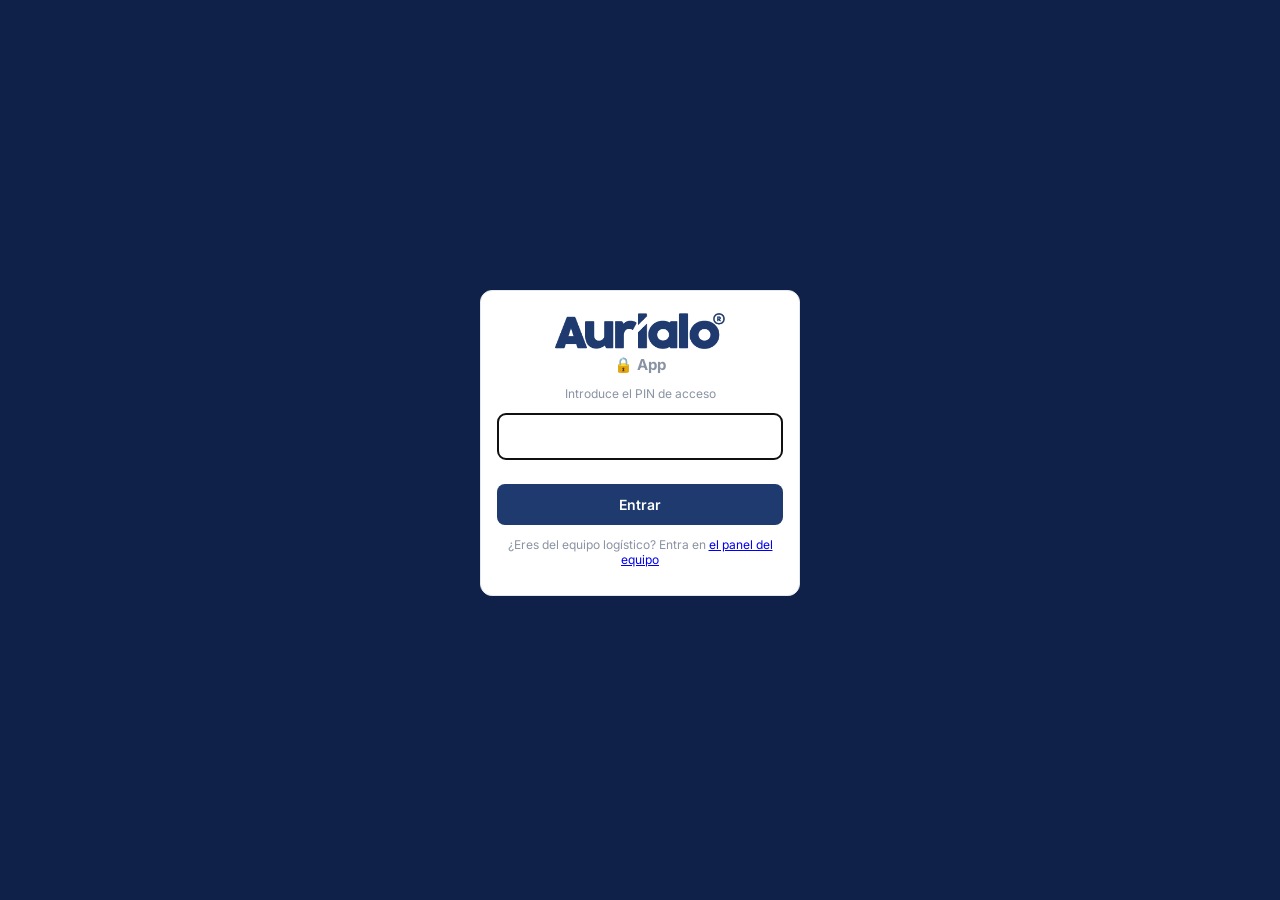
==== index.html @ 9f0c71b6 "Panel: botón Actualizar datos y frescura de cada fuente Co-Authored-By: Claude Opus 5.5 <noreply@ant" ====
<!DOCTYPE html>
<html lang="es">
<head>
<meta charset="UTF-8">
<meta name="viewport" content="width=device-width, initial-scale=1, viewport-fit=cover">
<meta name="theme-color" content="#0f2148">
<meta name="apple-mobile-web-app-capable" content="yes">
<meta name="mobile-web-app-capable" content="yes">
<meta name="apple-mobile-web-app-status-bar-style" content="black-translucent">
<meta name="apple-mobile-web-app-title" content="Aurialo App">
<link rel="manifest" href="manifest.webmanifest">
<link rel="icon" type="image/png" href="icons/crm-192.png">
<link rel="apple-touch-icon" href="icons/crm-180.png">
<title>Aurialo App</title>
<link rel="preconnect" href="https://fonts.googleapis.com">
<link href="https://fonts.googleapis.com/css2?family=Inter:wght@400;500;600;700&display=swap" rel="stylesheet">
<link rel="stylesheet" href="styles.css?v=20261127t">
<script src="config.js?v=20261127t"></script>
</head>
<body>
<div class="app">
  <aside class="sidebar">
    <div class="brand"><img src="icons/logo-blanco.png" alt="Aurialo" class="logo"><b>App</b></div>
    <nav id="nav">
      <button data-view="panel" class="active">📊 Panel</button>
      <button data-view="meta">📈 Meta Ads</button>
      <button data-view="creativo">🎬 Director creativo</button>
      <button data-view="logistica">📦 Equipo logístico</button>
      <button data-view="competencia">🔎 Competencia</button>
      <button data-view="ajustes">⚙️ Ajustes</button>
    </nav>
    <div class="me">
      <label>Estás como</label>
      <select id="yo"></select>
      <div id="sync" class="sync">Conectando…</div>
    </div>
  </aside>
  <main>
    <div id="banner" class="banner"></div>
    <section id="view"></section>
  </main>
</div>

<div id="modal" class="modal hidden">
  <div class="modal-box">
    <div class="modal-head"><h3 id="modal-title"></h3><button class="x" id="modal-close">✕</button></div>
    <div id="modal-body"></div>
  </div>
</div>
<div id="toast" class="toast"></div>

<script src="app.js?v=20261127t"></script>
</body>
</html>
---- styles.css ----
:root{
  --bg:#f4f6f9; --card:#fff; --ink:#4b5563; --strong:#374151; --muted:#8a93a3; --line:#e3e7ee;
  --brand:#1e3a6e; --brand-soft:#e6ecf6; --side:#0f2148; --side-hover:#1a3163; --side-active:#24427d; --side-text:#c4ccda;
  --ok:#14915a; --ok-soft:#e3f6ec; --warn:#b7791f; --warn-soft:#fdf3e1;
  --bad:#c2414b; --bad-soft:#fde8ea; --info:#2b6cb0; --info-soft:#e6f0fb;
}
*{box-sizing:border-box}
body{margin:0;font-family:Inter,system-ui,sans-serif;background:var(--bg);color:var(--ink);font-size:14px}
.app{display:flex;min-height:100vh}
.sidebar{width:220px;background:var(--side);color:var(--side-text);display:flex;flex-direction:column;padding:18px 12px;position:sticky;top:0;height:100vh}
.brand{font-size:18px;padding:4px 10px 20px;display:flex;align-items:center;gap:8px}
.brand{color:#fff}.brand b{color:#9fb6dd}
.brand .logo{height:22px;width:auto;display:block}
.brand b{font-size:13px;font-weight:600;letter-spacing:.5px;align-self:flex-end;margin-bottom:1px}
.dot{width:10px;height:10px;border-radius:50%;background:#9fb6dd}
#nav{display:flex;flex-direction:column;gap:2px;flex:1}
#nav button{background:none;border:0;color:var(--side-text);text-align:left;padding:10px 12px;border-radius:8px;font:inherit;cursor:pointer}
#nav button:hover{background:var(--side-hover)}
#nav button.active{background:var(--side-active);color:#fff;font-weight:600}
.me{border-top:1px solid #263b66;padding-top:12px;font-size:12px}
.me label{color:#8fa0bf}
.me select{width:100%;margin-top:4px;background:var(--side-hover);color:#fff;border:1px solid #2c4475}
.sync{margin-top:8px;color:#8fa0bf}
.sync.ok::before{content:"● ";color:#4ade80}
.sync.off::before{content:"● ";color:#f87171}
main{flex:1;padding:22px 28px;min-width:0}
h1{font-size:22px;margin:0 0 4px;color:var(--brand)}
h2{font-size:16px;margin:24px 0 10px;color:var(--strong)}
h3{color:var(--strong)}
.sub{color:var(--muted);margin-bottom:16px}
.banner{display:flex;gap:8px;flex-wrap:wrap;margin-bottom:14px}
.pill{padding:6px 12px;border-radius:999px;font-size:12px;font-weight:600}
.pill.ok{background:var(--ok-soft);color:var(--ok)} .pill.warn{background:var(--warn-soft);color:var(--warn)}
.pill.bad{background:var(--bad-soft);color:var(--bad)} .pill.info{background:var(--info-soft);color:var(--info)}
.pill.brand{background:var(--brand-soft);color:var(--brand)}
.grid{display:grid;gap:12px;grid-template-columns:repeat(auto-fill,minmax(180px,1fr))}
.kpi{background:var(--card);border:1px solid var(--line);border-radius:12px;padding:14px}
.kpi .l{color:var(--muted);font-size:12px}
.kpi .v{font-size:24px;font-weight:700;margin-top:4px;color:var(--strong)}
.kpi .s{color:var(--muted);font-size:12px;margin-top:2px}
.card{background:var(--card);border:1px solid var(--line);border-radius:12px;padding:16px;margin-bottom:14px}
.toolbar{display:flex;gap:8px;flex-wrap:wrap;align-items:center;margin-bottom:12px}
.toolbar .grow{flex:1}
.tabs{display:flex;gap:4px;border-bottom:1px solid var(--line);margin-bottom:14px}
.tabs button{background:none;border:0;padding:10px 14px;font:inherit;color:var(--muted);cursor:pointer;border-bottom:2px solid transparent}
.tabs button.active{color:var(--brand);border-color:var(--brand);font-weight:600}
button.btn,.btn{background:var(--brand);color:#fff;border:0;border-radius:8px;padding:8px 14px;font:inherit;font-weight:600;cursor:pointer}
.btn.sec{background:#fff;color:var(--ink);border:1px solid var(--line)}
.btn.sm{padding:4px 9px;font-size:12px;font-weight:500}
.btn.danger{background:var(--bad-soft);color:var(--bad)}
.btn.armed{background:var(--bad);color:#fff}
input,select,textarea{font:inherit;padding:8px 10px;border:1px solid var(--line);border-radius:8px;background:#fff;color:var(--ink)}
textarea{min-height:80px;width:100%}
.tbl-wrap{overflow-x:auto;background:var(--card);border:1px solid var(--line);border-radius:12px}
table{width:100%;border-collapse:collapse;font-size:13px}
th,td{padding:9px 10px;border-bottom:1px solid var(--line);text-align:left;white-space:nowrap}
th{background:#f6f8fb;color:var(--muted);font-weight:600;font-size:12px;cursor:pointer;position:sticky;top:0}
td.num,th.num{text-align:right}
tr:hover td{background:#f8fafd}
td .name{font-weight:600;color:var(--strong)}
.empty{padding:30px;text-align:center;color:var(--muted)}
.kanban{display:grid;grid-template-columns:repeat(6,minmax(170px,1fr));gap:10px;overflow-x:auto}
.col{background:#eceff4;border-radius:12px;padding:10px;min-height:200px}
.col h4{margin:0 0 8px;font-size:13px;display:flex;justify-content:space-between}
.kc{background:#fff;border:1px solid var(--line);border-radius:10px;padding:10px;margin-bottom:8px;font-size:12px}
.kc .t{font-weight:600;font-size:13px;word-break:break-all;color:var(--strong)}
.kc .m{color:var(--muted);margin:4px 0}
.kc .a{display:flex;gap:4px;flex-wrap:wrap;margin-top:6px}
.modal{position:fixed;inset:0;background:rgba(15,33,72,.45);display:flex;align-items:flex-start;justify-content:center;padding:40px 16px;z-index:50;overflow:auto}
.modal.hidden{display:none}
.modal-box{background:#fff;border-radius:14px;width:100%;max-width:640px;padding:18px 20px}
.modal-head{display:flex;justify-content:space-between;align-items:center;margin-bottom:10px}
.modal-head h3{margin:0}
.x{background:none;border:0;font-size:18px;cursor:pointer}
.form{display:grid;grid-template-columns:1fr 1fr;gap:10px}
.form .f{display:flex;flex-direction:column;gap:4px}
.form .f.full{grid-column:1/-1}
.form label{font-size:12px;color:var(--muted);font-weight:600}
.form-actions{display:flex;justify-content:flex-end;gap:8px;margin-top:14px}
.hint{font-size:12px;color:var(--muted)}
.toast{position:fixed;bottom:20px;right:20px;background:var(--side);color:#fff;padding:10px 16px;border-radius:10px;opacity:0;transition:.25s;pointer-events:none;z-index:60}
.toast.show{opacity:1}
.rules li{margin:6px 0}
.two{display:grid;grid-template-columns:1fr 1fr;gap:14px}
.bar{height:8px;background:#eee;border-radius:4px;overflow:hidden}
.bar span{display:block;height:100%;background:var(--brand)}
code{background:#eef2f8;padding:1px 5px;border-radius:4px}
.menu-btn{display:none}
@media(max-width:900px){
  .two,.form{grid-template-columns:1fr}
}
/* ---------- móvil ---------- */
@media(max-width:760px){
  body{font-size:15px;-webkit-text-size-adjust:100%}
  .app{flex-direction:column}
  .sidebar{width:100%;height:auto;position:sticky;top:0;z-index:40;flex-direction:row;flex-wrap:wrap;align-items:center;
    padding:calc(8px + env(safe-area-inset-top)) 12px 8px;gap:0;box-shadow:0 2px 10px rgba(0,0,0,.18)}
  .brand{padding:6px 4px;font-size:17px;flex:1}
  .brand .logo{height:19px}
  .menu-btn{display:flex;align-items:center;gap:6px;background:var(--side-hover);color:#fff;border:1px solid #2c4475;border-radius:10px;padding:8px 12px;font:inherit;font-weight:600}
  .menu-btn .badge{background:#e11d48;border-radius:10px;padding:0 7px;font-size:11px}
  #nav,.sidebar .me{display:none;width:100%;flex:0 0 100%}
  .sidebar.open #nav{display:flex;flex-direction:column;padding-top:8px;max-height:70vh;overflow:auto}
  .sidebar.open .me{display:block;padding-bottom:6px}
  #nav button{padding:13px 12px;font-size:16px}
  main{padding:14px 12px calc(24px + env(safe-area-inset-bottom))}
  h1{font-size:20px}
  .grid{grid-template-columns:repeat(2,minmax(0,1fr));gap:8px}
  .kpi{padding:11px}
  .kpi .v{font-size:19px;word-break:break-word}
  .card{padding:13px;border-radius:12px}
  .card .grid,.grid[style]{grid-template-columns:1fr !important}
  .tabs{overflow-x:auto;white-space:nowrap;-webkit-overflow-scrolling:touch;scrollbar-width:none}
  .tabs::-webkit-scrollbar{display:none}
  .tabs button{padding:10px 12px;flex:0 0 auto}
  .toolbar{gap:6px}
  .toolbar select,.toolbar input{flex:1 1 140px;min-width:0}
  .toolbar .hint{flex-basis:100%}
  input,select,textarea{font-size:16px}
  .btn.sm{padding:7px 11px;font-size:13px}
  th,td{padding:9px 8px}
  .tbl-wrap{-webkit-overflow-scrolling:touch}
  .modal{padding:0;align-items:stretch}
  .modal-box{max-width:none;border-radius:0;min-height:100%;padding:calc(14px + env(safe-area-inset-top)) 14px calc(20px + env(safe-area-inset-bottom))}
  .form-actions{position:sticky;bottom:0;background:#fff;padding:10px 0}
  .form-actions .btn{flex:1;padding:12px}
  .toast{left:12px;right:12px;bottom:calc(16px + env(safe-area-inset-bottom));text-align:center}
  .banner .pill{font-size:12px}
  #inc-frame{min-height:900px !important}
}

/* panel Hoy */
.tile{transition:transform .12s, box-shadow .12s}
.tile:hover{transform:translateY(-1px);box-shadow:0 4px 14px rgba(15,33,72,.08)}
details.psec>summary{cursor:pointer;list-style:none;display:flex;align-items:center;gap:8px}
details.psec>summary::-webkit-details-marker{display:none}
details.psec>summary::after{content:"▾";margin-left:auto;color:var(--muted);transition:transform .15s}
details.psec:not([open])>summary::after{transform:rotate(-90deg)}
@media(max-width:760px){.tile div[style*="font-size:21px"]{font-size:18px !important}}
.tiles{display:grid;grid-template-columns:repeat(auto-fill,minmax(165px,1fr));gap:10px;margin-bottom:14px}
@media(max-width:760px){.tiles{grid-template-columns:repeat(2,minmax(0,1fr));gap:8px}.tile{padding:9px 10px !important}}
.refresh-bar{display:flex;align-items:center;gap:8px;flex-wrap:wrap;margin-bottom:10px}
.fuentes{display:flex;gap:6px;flex-wrap:wrap}
.fchip{display:inline-flex;align-items:center;gap:5px;font-size:11.5px;color:var(--muted);background:#fff;border:1px solid var(--line);border-radius:20px;padding:3px 9px;white-space:nowrap}
.fchip i{width:7px;height:7px;border-radius:50%;display:inline-block}
@media(max-width:760px){.refresh-bar .btn{width:100%}.fuentes{gap:4px}.fchip{font-size:11px;padding:2px 7px}}
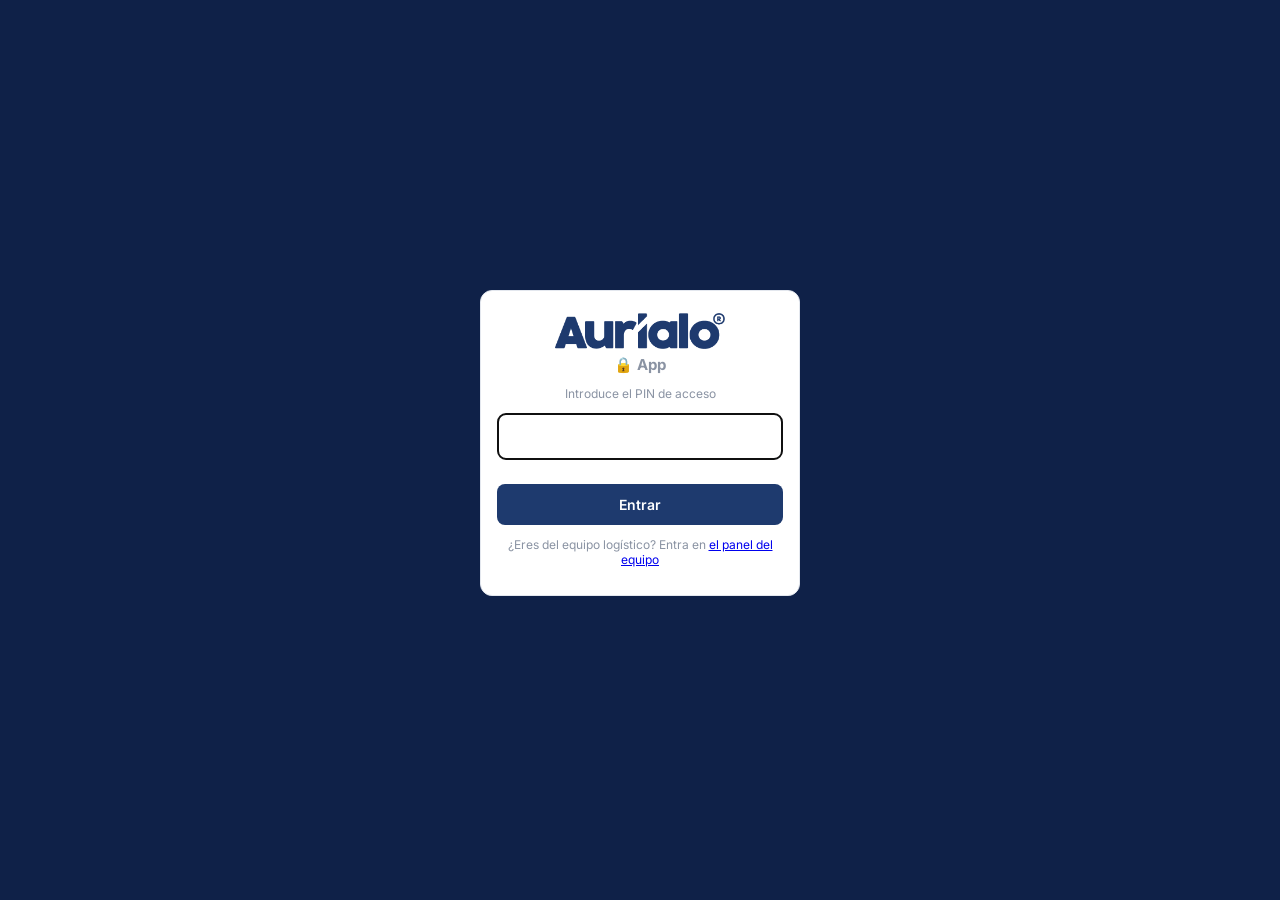
==== commit 99168a1c: "Hoy: solo KPIs de la tienda del día Co-Authored-By: Claude Opus 5.5 <noreply@anthropic.com> Claude-S" ====
--- a/index.html
+++ b/index.html
@@ -14,8 +14,8 @@
 <title>Aurialo App</title>
 <link rel="preconnect" href="https://fonts.googleapis.com">
 <link href="https://fonts.googleapis.com/css2?family=Inter:wght@400;500;600;700&display=swap" rel="stylesheet">
-<link rel="stylesheet" href="styles.css?v=20261127t">
-<script src="config.js?v=20261127t"></script>
+<link rel="stylesheet" href="styles.css?v=20261128d">
+<script src="config.js?v=20261128d"></script>
 </head>
 <body>
 <div class="app">
@@ -49,6 +49,6 @@
 </div>
 <div id="toast" class="toast"></div>
 
-<script src="app.js?v=20261127t"></script>
+<script src="app.js?v=20261128d"></script>
 </body>
 </html>
--- a/styles.css
+++ b/styles.css
@@ -144,3 +144,31 @@
 .fchip{display:inline-flex;align-items:center;gap:5px;font-size:11.5px;color:var(--muted);background:#fff;border:1px solid var(--line);border-radius:20px;padding:3px 9px;white-space:nowrap}
 .fchip i{width:7px;height:7px;border-radius:50%;display:inline-block}
 @media(max-width:760px){.refresh-bar .btn{width:100%}.fuentes{gap:4px}.fchip{font-size:11px;padding:2px 7px}}
+/* Hoy: cajas por prioridad */
+.hgrid{display:grid;grid-template-columns:repeat(2,minmax(0,1fr));gap:14px;margin-bottom:14px}
+.hbox{border-radius:12px;padding:14px 18px;border:1px solid transparent}
+.hbox-t{font-size:12.5px;font-weight:800;letter-spacing:.6px;text-transform:uppercase;color:var(--strong);margin-bottom:8px;display:flex;justify-content:space-between}
+.hbox-t span{color:var(--muted);font-weight:600}
+.hbox ul{margin:0;padding-left:16px}
+.hbox li{margin:7px 0;line-height:1.4;color:var(--strong)}
+.hbox li::marker{color:var(--muted)}
+.hbox li a:hover{text-decoration:underline}
+.hbox.bad{background:var(--bad-soft);border-color:#f6c9ce}
+.hbox.warn{background:var(--warn-soft);border-color:#f3dfb4}
+.hbox.info{background:var(--info-soft);border-color:#c9dcf3}
+.hbox.ok{background:var(--ok-soft);border-color:#bfe6cf}
+@media(max-width:760px){.hgrid{grid-template-columns:1fr;gap:10px}.hbox{padding:12px 14px}}
+.tienda .tminis{display:grid;grid-template-columns:repeat(4,minmax(0,1fr));gap:10px;margin-top:10px}
+.tmini{border:1px solid var(--line);border-radius:10px;padding:10px 12px;background:#fff}
+.tmini .tv{font-size:20px;font-weight:700;color:var(--strong);margin:2px 0}
+.tconj{width:100%;border-collapse:collapse;font-size:13px}
+.tconj th{font-size:11px;text-transform:uppercase;letter-spacing:.4px;color:var(--muted);text-align:left;padding:6px 8px;border-bottom:1px solid var(--line)}
+.tconj td{padding:7px 8px;border-bottom:1px solid var(--line);vertical-align:top}
+.tconj .num{text-align:right;white-space:nowrap}
+@media(max-width:760px){.tienda .tminis{grid-template-columns:repeat(2,minmax(0,1fr))}.tmini .tv{font-size:17px}}
+.sm-only{display:none}
+@media(max-width:760px){.tconj .hm{display:none}.sm-only{display:block}.tconj{font-size:12px}.tconj td,.tconj th{padding:6px 5px}}
+.hbox.brand{background:#fff;border-color:var(--line)}
+.hbox ul.conj{list-style:none;padding-left:0}
+.hbox ul.conj li{padding:7px 0;border-top:1px solid var(--line);margin:0}
+.hbox .dot{display:inline-block;width:9px;height:9px;border-radius:50%;margin-right:6px}
